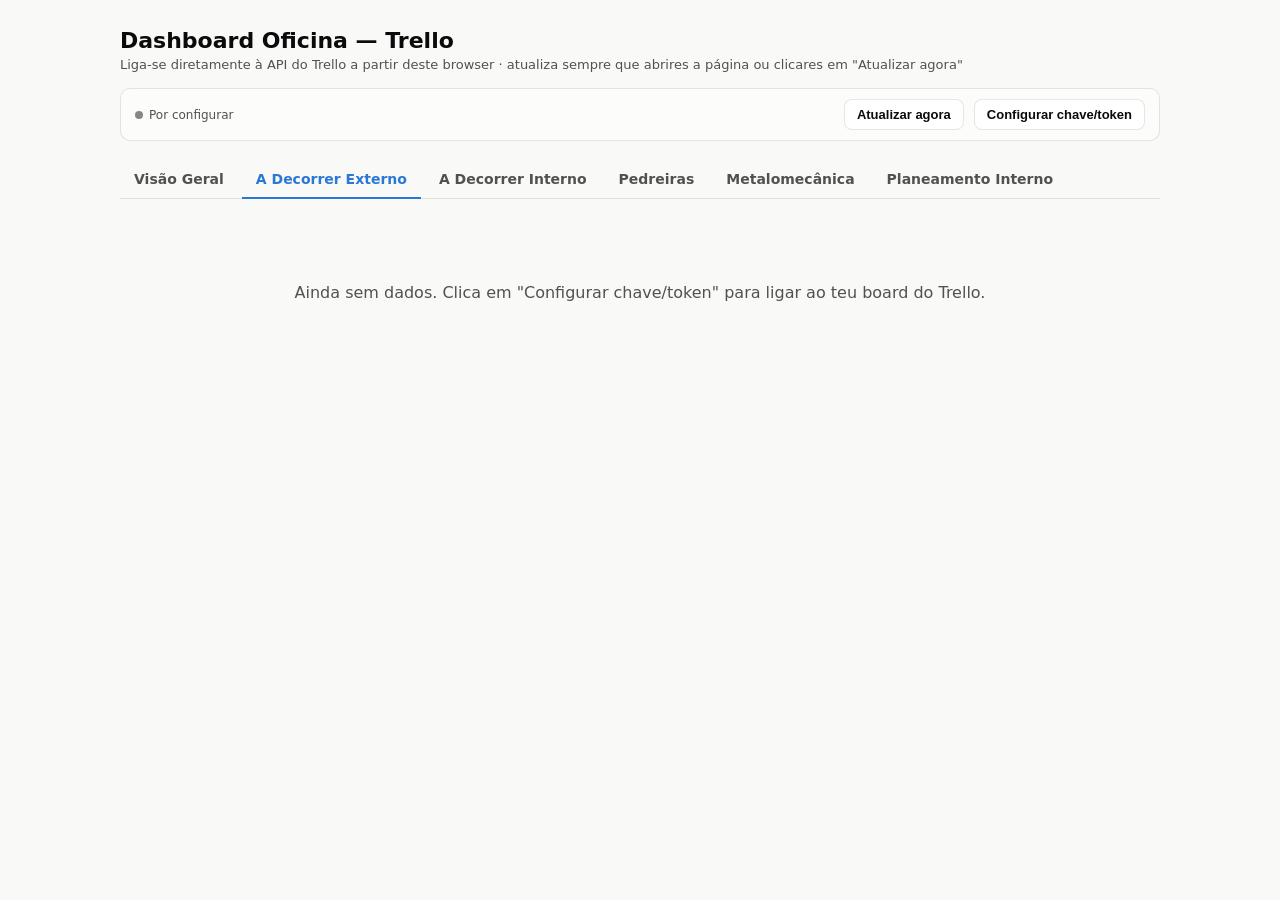
==== decorrer-externo.html @ ce0b16b5 "Add files via upload" ====
<!DOCTYPE html>
<html lang="pt">
<head>
<meta charset="UTF-8">
<meta name="viewport" content="width=device-width, initial-scale=1">
<title>Dashboard Oficina — A Decorrer Externo</title>
<link rel="stylesheet" href="styles.css">
</head>
<body>
<div class="wrap"><div id="app"></div></div>
<script src="dashboard.js"></script>
<script>
function render(P, now) {
  const cards = P.decorrerExterno;
  const supplierCounts = {};
  cards.forEach(c => { if (c.supplier) supplierCounts[c.supplier] = (supplierCounts[c.supplier]||0)+1; });
  const supplierData = Object.entries(supplierCounts).sort((a,b) => b[1]-a[1]);

  document.getElementById('content').innerHTML = `
    <div class="kpi-row">
      <div class="stat-tile"><div class="label">Cartões a decorrer</div><div class="value">${cards.length}</div></div>
      <div class="stat-tile"><div class="label">Fornecedores distintos</div><div class="value">${supplierData.length}</div></div>
    </div>
    <section class="card">
      <h2>A Decorrer Externo</h2>
      <p class="desc">${cards.length} cartões atualmente em curso · lista "Intervenções Externas DECORRER" · "Dias a decorrer" conta desde a data de início (ou, se não preenchida, desde a criação do cartão — assinalado com *)</p>
      <p class="info-note" style="margin-top:0;margin-bottom:10px;">Cartões por fornecedor (extraído do texto entre [] no início do nome do cartão):</p>
      ${hbarChart(supplierData, CAT_BLUE, {width:720, barH:16, gap:10})}
      <div style="margin-top:18px;">${cardTable(cards, {showStart:true, showRunning:true, now})}</div>
    </section>
  `;
}
initPage('decorrer-externo', render);
</script>
</body>
</html>
---- styles.css ----
:root {
  --surface-1: #fcfcfb; --surface-2: #ffffff; --page-plane: #f9f9f7;
  --text-primary: #0b0b0b; --text-secondary: #52514e; --text-muted: #898781;
  --grid-line: #e1e0d9; --baseline: #c3c2b7; --border: rgba(11,11,11,0.10);
  --series-1: #2a78d6; --good: #0ca30c; --warning: #fab219; --serious: #ec835a; --critical: #d03b3b;
}
@media (prefers-color-scheme: dark) {
  :root {
    --surface-1: #1a1a19; --surface-2: #212120; --page-plane: #0d0d0d;
    --text-primary: #ffffff; --text-secondary: #c3c2b7; --text-muted: #898781;
    --grid-line: #2c2c2a; --baseline: #383835; --border: rgba(255,255,255,0.10);
    --series-1: #3987e5; --good: #0ca30c; --warning: #fab219; --serious: #ec835a; --critical: #e66767;
  }
}
* { box-sizing: border-box; }
body { margin: 0; font-family: system-ui, -apple-system, "Segoe UI", sans-serif; background: var(--page-plane); color: var(--text-primary); }
.wrap { max-width: 1080px; margin: 0 auto; padding: 28px 20px 80px; }
header.top h1 { font-size: 22px; margin: 0 0 4px; }
header.top h1 a { color: inherit; text-decoration: none; }
header.top p { margin: 0; color: var(--text-secondary); font-size: 13px; }

.toolbar { display: flex; flex-wrap: wrap; align-items: center; gap: 10px; margin: 16px 0 8px;
  background: var(--surface-1); border: 1px solid var(--border); border-radius: 10px; padding: 10px 14px; }
.toolbar .status { font-size: 12px; color: var(--text-secondary); margin-right: auto; }
.toolbar button { appearance: none; border: 1px solid var(--border); background: var(--surface-2); color: var(--text-primary);
  border-radius: 8px; padding: 7px 12px; font-size: 13px; cursor: pointer; font-weight: 600; }
.toolbar button.primary { background: var(--series-1); color: #fff; border-color: var(--series-1); }
.toolbar button:hover { filter: brightness(0.97); }
.dot-live { width: 8px; height: 8px; border-radius: 50%; display: inline-block; margin-right: 6px; background: var(--text-muted); }
.dot-live.ok { background: var(--good); }
.dot-live.err { background: var(--critical); }

nav.pages { display: flex; flex-wrap: wrap; gap: 4px; margin: 20px 0 24px; border-bottom: 1px solid var(--grid-line); }
nav.pages a { appearance: none; border: none; background: none; cursor: pointer; padding: 10px 14px; font-size: 14px; font-weight: 600;
  color: var(--text-secondary); border-bottom: 2px solid transparent; margin-bottom: -1px; text-decoration: none; }
nav.pages a.active { color: var(--series-1); border-bottom-color: var(--series-1); }
nav.pages a:hover { color: var(--series-1); }

.kpi-row { display: grid; grid-template-columns: repeat(auto-fit, minmax(140px, 1fr)); gap: 10px; margin-bottom: 28px; }
.stat-tile { background: var(--surface-1); border: 1px solid var(--border); border-radius: 10px; padding: 14px 16px; }
.stat-tile .label { font-size: 12px; color: var(--text-secondary); margin-bottom: 6px; }
.stat-tile .value { font-size: 26px; font-weight: 600; line-height: 1; }
.stat-tile .sub { font-size: 11px; color: var(--text-muted); margin-top: 4px; }

section.card { background: var(--surface-1); border: 1px solid var(--border); border-radius: 12px; padding: 20px 22px; margin-bottom: 20px; scroll-margin-top: 16px; }
section.card h2 { font-size: 16px; margin: 0 0 2px; display: flex; align-items: center; justify-content: space-between; gap: 10px; }
section.card h2 .see-more { font-size: 12px; font-weight: 600; color: var(--series-1); text-decoration: none; white-space: nowrap; }
section.card h2 .see-more:hover { text-decoration: underline; }
section.card .desc { font-size: 12px; color: var(--text-secondary); margin: 0 0 16px; }

table { width: 100%; border-collapse: collapse; font-size: 13px; }
table th { text-align: left; font-size: 11px; text-transform: uppercase; letter-spacing: .02em; color: var(--text-muted); font-weight: 600; padding: 6px 8px; border-bottom: 1px solid var(--grid-line); white-space: nowrap; cursor: pointer; user-select: none; }
table th:hover { color: var(--text-secondary); }
table th::after { content: ''; opacity: .35; margin-left: 4px; font-size: 10px; }
table th.sort-asc::after { content: '▲'; opacity: 1; color: var(--series-1); }
table th.sort-desc::after { content: '▼'; opacity: 1; color: var(--series-1); }
table td { padding: 8px 8px; border-bottom: 1px solid var(--grid-line); color: var(--text-primary); vertical-align: top; }
table tr:last-child td { border-bottom: none; }
table a { color: var(--text-primary); text-decoration: none; }
table a:hover { color: var(--series-1); text-decoration: underline; }
.col-id { color: var(--text-muted); white-space: nowrap; }
.overdue { color: var(--critical); font-weight: 600; }
.days-warning { color: #a06a00; font-weight: 600; }
.days-critical { color: var(--critical); font-weight: 600; }
@media (prefers-color-scheme: dark) { .days-warning { color: var(--warning); } }
.approx { color: var(--text-muted); }
.chip { display: inline-block; font-size: 10px; padding: 2px 7px; border-radius: 999px; background: color-mix(in srgb, var(--chip) 16%, transparent); color: var(--text-primary); border: 1px solid color-mix(in srgb, var(--chip) 55%, transparent); margin: 1px 3px 1px 0; }
.dot { display: inline-block; width: 9px; height: 9px; border-radius: 50%; background: var(--chip); margin-right: 7px; }

.bar-label { font-size: 12px; fill: var(--text-secondary); }
.bar-value { font-size: 12px; fill: var(--text-primary); font-weight: 600; }
.bar-track { fill: var(--grid-line); }
.bar-link:hover .bar-fill { filter: brightness(1.12); }
.bar-link:hover .bar-label { fill: var(--series-1); }
.bar-link { cursor: pointer; }
.axis-label { font-size: 10px; fill: var(--text-muted); }
.grid-line { stroke: var(--grid-line); stroke-width: 1; }
.area-fill { fill: var(--series-1); opacity: .10; }
.line-path { fill: none; stroke: var(--series-1); stroke-width: 2; stroke-linejoin: round; stroke-linecap: round; }
.line-dot { fill: var(--series-1); stroke: var(--surface-1); stroke-width: 2; }
.line-end-label { font-size: 12px; fill: var(--text-primary); font-weight: 600; }

.site-block { margin-bottom: 18px; scroll-margin-top: 16px; }
.site-block h3 { font-size: 13px; margin: 0 0 6px; color: var(--text-secondary); }
.label-group { margin-bottom: 22px; scroll-margin-top: 16px; }
.label-group h3 { font-size: 13px; margin: 0 0 8px; display: flex; align-items: center; }
.label-group .count { color: var(--text-muted); font-weight: 400; margin-left: 4px; }
details.tbl-toggle summary { cursor: pointer; font-size: 12px; color: var(--text-secondary); margin-top: 10px; }
footer.note { font-size: 11px; color: var(--text-muted); margin-top: 30px; line-height: 1.5; }
.info-note { font-size: 11px; color: var(--text-muted); margin-top: 6px; }

.modal-backdrop { position: fixed; inset: 0; background: rgba(0,0,0,0.4); display: flex; align-items: center; justify-content: center; z-index: 50; padding: 20px; }
.modal { background: var(--surface-2); border-radius: 12px; padding: 24px; max-width: 460px; width: 100%; border: 1px solid var(--border); }
.modal h3 { margin: 0 0 6px; font-size: 16px; }
.modal p { font-size: 12px; color: var(--text-secondary); line-height: 1.5; }
.modal label { display: block; font-size: 12px; font-weight: 600; margin: 12px 0 4px; }
.modal input, .modal textarea { width: 100%; padding: 8px 10px; border-radius: 8px; border: 1px solid var(--border); background: var(--page-plane); color: var(--text-primary); font-size: 13px; font-family: inherit; }
.modal textarea { min-height: 90px; resize: vertical; }
.modal .row { display: flex; gap: 8px; margin-top: 18px; }
.modal .row button { flex: 1; }
.hint { font-size: 11px; color: var(--text-muted); margin-top: 14px; border-top: 1px solid var(--grid-line); padding-top: 10px; }
.empty-state { text-align: center; padding: 60px 20px; color: var(--text-secondary); }
.subgroup-title { font-size: 12px; font-weight: 700; text-transform: uppercase; letter-spacing: .03em; color: var(--text-muted); margin: 18px 0 8px; }
.subgroup-title:first-child { margin-top: 0; }
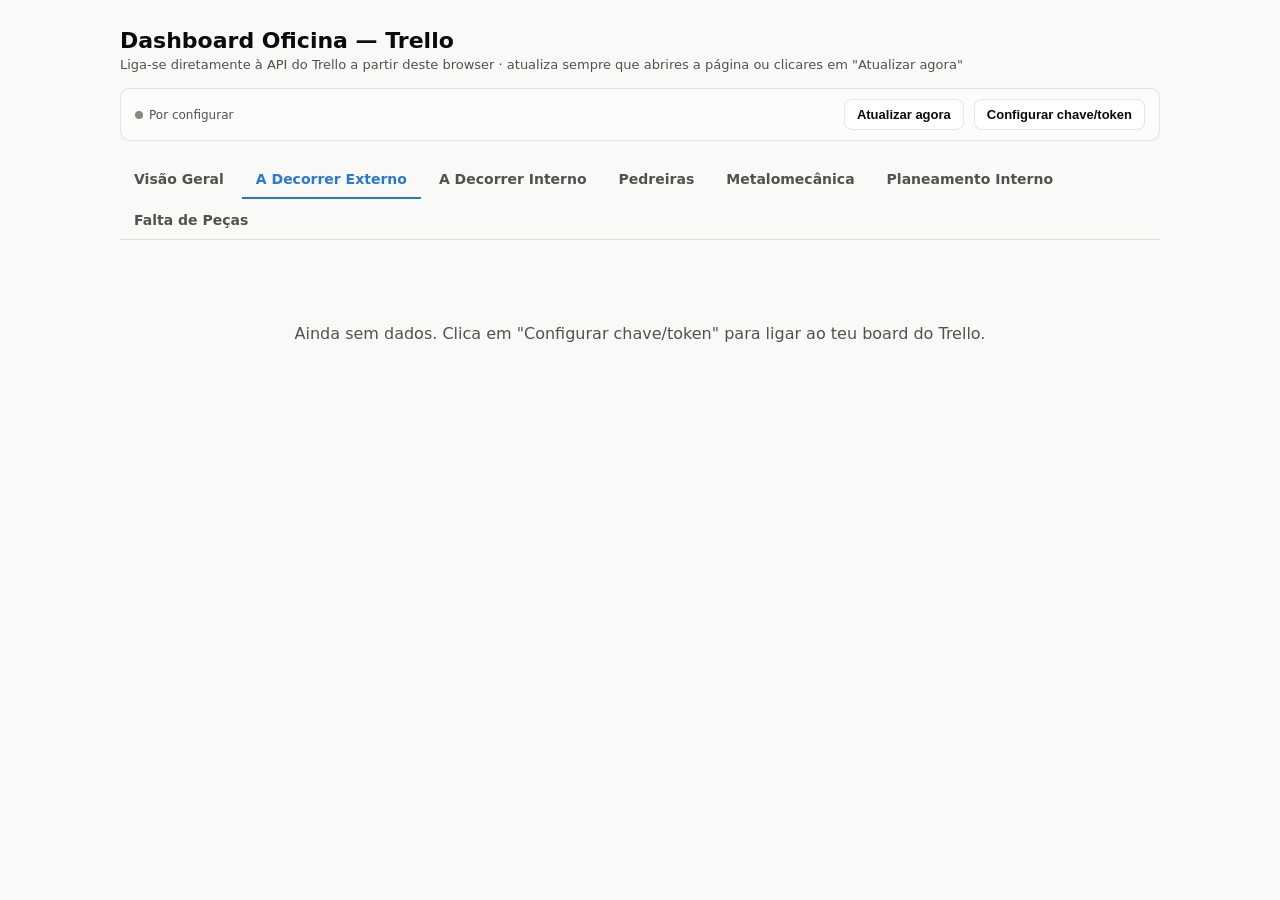
==== commit 269950c7: "Add files via upload" ====
--- a/decorrer-externo.html
+++ b/decorrer-externo.html
@@ -26,7 +26,7 @@
       <p class="desc">${cards.length} cartões atualmente em curso · lista "Intervenções Externas DECORRER" · "Dias a decorrer" conta desde a data de início (ou, se não preenchida, desde a criação do cartão — assinalado com *)</p>
       <p class="info-note" style="margin-top:0;margin-bottom:10px;">Cartões por fornecedor (extraído do texto entre [] no início do nome do cartão):</p>
       ${hbarChart(supplierData, CAT_BLUE, {width:720, barH:16, gap:10})}
-      <div style="margin-top:18px;">${cardTable(cards, {showStart:true, showRunning:true, now})}</div>
+      <div style="margin-top:18px;">${cardTable(cards, {showStart:true, showRunning:true, sortByRunning:true, now, boardLabels:P.boardLabels, boardMembers:P.boardMembers})}</div>
     </section>
   `;
 }
--- a/styles.css
+++ b/styles.css
@@ -41,6 +41,8 @@
 .stat-tile .label { font-size: 12px; color: var(--text-secondary); margin-bottom: 6px; }
 .stat-tile .value { font-size: 26px; font-weight: 600; line-height: 1; }
 .stat-tile .sub { font-size: 11px; color: var(--text-muted); margin-top: 4px; }
+.stat-tile .sub a { color: var(--series-1); text-decoration: none; font-weight: 600; }
+.stat-tile .sub a:hover { text-decoration: underline; }
 
 section.card { background: var(--surface-1); border: 1px solid var(--border); border-radius: 12px; padding: 20px 22px; margin-bottom: 20px; scroll-margin-top: 16px; }
 section.card h2 { font-size: 16px; margin: 0 0 2px; display: flex; align-items: center; justify-content: space-between; gap: 10px; }
@@ -63,8 +65,58 @@
 .days-warning { color: #a06a00; font-weight: 600; }
 .days-critical { color: var(--critical); font-weight: 600; }
 @media (prefers-color-scheme: dark) { .days-warning { color: var(--warning); } }
+
+td.due-cell { white-space: nowrap; }
+input.due-input { font: inherit; font-size: 12px; color: var(--text-primary); background: transparent;
+  border: 1px solid transparent; border-radius: 6px; padding: 3px 4px; width: 118px; cursor: pointer; }
+input.due-input:hover, input.due-input:focus { border-color: var(--border); background: var(--surface-2); cursor: text; }
+button.due-clear { appearance: none; border: none; background: none; color: var(--text-muted); cursor: pointer;
+  font-size: 14px; line-height: 1; padding: 2px 4px; vertical-align: middle; }
+button.due-clear:hover { color: var(--critical); }
+.due-status { font-size: 10px; margin-left: 4px; color: var(--text-muted); }
+.due-status.saving { color: var(--text-muted); }
+.due-status.ok { color: var(--good); }
+.due-status.err { color: var(--critical); font-weight: 600; }
+.overdue-badge { display: inline-block; font-size: 10px; font-weight: 600; color: var(--critical);
+  background: color-mix(in srgb, var(--critical) 14%, transparent); border-radius: 999px; padding: 2px 7px; margin-left: 4px; }
 .approx { color: var(--text-muted); }
+button.due-complete-btn { appearance: none; border: 1px solid var(--border); background: var(--surface-2); color: var(--text-muted);
+  border-radius: 999px; width: 18px; height: 18px; line-height: 1; font-size: 11px; cursor: pointer; margin-left: 4px; vertical-align: middle; }
+button.due-complete-btn:hover { border-color: var(--good); color: var(--good); }
+button.due-complete-btn.active { background: var(--good); border-color: var(--good); color: #fff; }
+
+td.start-cell { white-space: nowrap; }
+input.start-input { font: inherit; font-size: 12px; color: var(--text-primary); background: transparent;
+  border: 1px solid transparent; border-radius: 6px; padding: 3px 4px; width: 110px; cursor: pointer; }
+input.start-input:hover, input.start-input:focus { border-color: var(--border); background: var(--surface-2); cursor: text; }
+button.start-clear { appearance: none; border: none; background: none; color: var(--text-muted); cursor: pointer;
+  font-size: 14px; line-height: 1; padding: 2px 4px; vertical-align: middle; }
+button.start-clear:hover { color: var(--critical); }
+
+button.card-edit-btn { appearance: none; border: 1px solid var(--border); background: var(--surface-2); color: var(--text-secondary);
+  border-radius: 999px; width: 18px; height: 18px; line-height: 1; font-size: 11px; cursor: pointer; margin-left: 6px; vertical-align: middle; }
+button.card-edit-btn:hover { color: var(--series-1); border-color: var(--series-1); }
+.card-members { font-size: 11px; color: var(--text-muted); margin-top: 2px; }
+.checklist-badge { display: inline-block; font-size: 10px; font-weight: 600; padding: 1px 7px; border-radius: 999px;
+  background: var(--surface-2); border: 1px solid var(--border); color: var(--text-secondary); margin-left: 6px; vertical-align: middle; }
+.checklist-badge.done { background: color-mix(in srgb, var(--good) 16%, transparent); border-color: color-mix(in srgb, var(--good) 55%, transparent); color: var(--good); }
 .chip { display: inline-block; font-size: 10px; padding: 2px 7px; border-radius: 999px; background: color-mix(in srgb, var(--chip) 16%, transparent); color: var(--text-primary); border: 1px solid color-mix(in srgb, var(--chip) 55%, transparent); margin: 1px 3px 1px 0; }
+.chips-empty { color: var(--text-muted); }
+
+td.labels-cell { position: relative; min-width: 160px; }
+.chips-display { display: inline; }
+button.labels-edit-btn { appearance: none; border: 1px solid var(--border); background: var(--surface-2); color: var(--text-secondary);
+  border-radius: 999px; width: 18px; height: 18px; line-height: 1; font-size: 13px; cursor: pointer; margin-left: 4px; vertical-align: middle; }
+button.labels-edit-btn:hover { color: var(--series-1); border-color: var(--series-1); }
+.labels-popover { position: absolute; z-index: 20; top: 100%; left: 0; margin-top: 4px; min-width: 200px;
+  max-height: 260px; overflow-y: auto;
+  background: var(--surface-2); border: 1px solid var(--border); border-radius: 10px; padding: 8px;
+  box-shadow: 0 6px 20px rgba(0,0,0,0.12); }
+.labels-popover-item { display: flex; align-items: center; gap: 6px; font-size: 12px; font-weight: 400;
+  padding: 5px 4px; border-radius: 6px; cursor: pointer; white-space: nowrap; }
+.labels-popover-item:hover { background: var(--page-plane); }
+.labels-popover-item input { margin: 0; }
+.labels-popover-footer { margin-top: 4px; padding-top: 6px; border-top: 1px solid var(--grid-line); min-height: 14px; }
 .dot { display: inline-block; width: 9px; height: 9px; border-radius: 50%; background: var(--chip); margin-right: 7px; }
 
 .bar-label { font-size: 12px; fill: var(--text-secondary); }
@@ -89,15 +141,27 @@
 footer.note { font-size: 11px; color: var(--text-muted); margin-top: 30px; line-height: 1.5; }
 .info-note { font-size: 11px; color: var(--text-muted); margin-top: 6px; }
 
-.modal-backdrop { position: fixed; inset: 0; background: rgba(0,0,0,0.4); display: flex; align-items: center; justify-content: center; z-index: 50; padding: 20px; }
-.modal { background: var(--surface-2); border-radius: 12px; padding: 24px; max-width: 460px; width: 100%; border: 1px solid var(--border); }
+.modal-backdrop { position: fixed; inset: 0; background: rgba(0,0,0,0.4); display: flex; align-items: center; justify-content: center; z-index: 50; padding: 20px; overflow-y: auto; }
+.modal { background: var(--surface-2); border-radius: 12px; padding: 24px; max-width: 460px; width: 100%; border: 1px solid var(--border); margin: auto; }
+.modal.modal-wide { max-width: 560px; }
 .modal h3 { margin: 0 0 6px; font-size: 16px; }
 .modal p { font-size: 12px; color: var(--text-secondary); line-height: 1.5; }
 .modal label { display: block; font-size: 12px; font-weight: 600; margin: 12px 0 4px; }
-.modal input, .modal textarea { width: 100%; padding: 8px 10px; border-radius: 8px; border: 1px solid var(--border); background: var(--page-plane); color: var(--text-primary); font-size: 13px; font-family: inherit; }
+.modal input, .modal textarea, .modal select { width: 100%; padding: 8px 10px; border-radius: 8px; border: 1px solid var(--border); background: var(--page-plane); color: var(--text-primary); font-size: 13px; font-family: inherit; }
 .modal textarea { min-height: 90px; resize: vertical; }
 .modal .row { display: flex; gap: 8px; margin-top: 18px; }
 .modal .row button { flex: 1; }
+.modal-checklist { max-height: 160px; overflow-y: auto; border: 1px solid var(--border); border-radius: 8px; padding: 6px 8px; }
+.modal-checklist label { display: flex; align-items: center; gap: 6px; font-size: 12px; font-weight: 400; margin: 0; padding: 4px 2px; }
+.modal-checklist label input { width: auto; margin: 0; }
+.modal-checklist-group { margin-top: 10px; }
+.modal-checklist-group:first-of-type { margin-top: 4px; }
+.modal-checklist-group-title { font-size: 12px; font-weight: 600; margin-bottom: 4px; }
+.modal-checklist-group-title .count { color: var(--text-muted); font-weight: 400; }
+.archive-row { margin-top: 18px; border-top: 1px solid var(--grid-line); padding-top: 14px; }
+button.btn-danger { appearance: none; border: 1px solid var(--critical); background: var(--surface-2); color: var(--critical);
+  border-radius: 8px; padding: 7px 12px; font-size: 13px; cursor: pointer; font-weight: 600; }
+button.btn-danger:hover { background: color-mix(in srgb, var(--critical) 12%, transparent); }
 .hint { font-size: 11px; color: var(--text-muted); margin-top: 14px; border-top: 1px solid var(--grid-line); padding-top: 10px; }
 .empty-state { text-align: center; padding: 60px 20px; color: var(--text-secondary); }
 .subgroup-title { font-size: 12px; font-weight: 700; text-transform: uppercase; letter-spacing: .03em; color: var(--text-muted); margin: 18px 0 8px; }
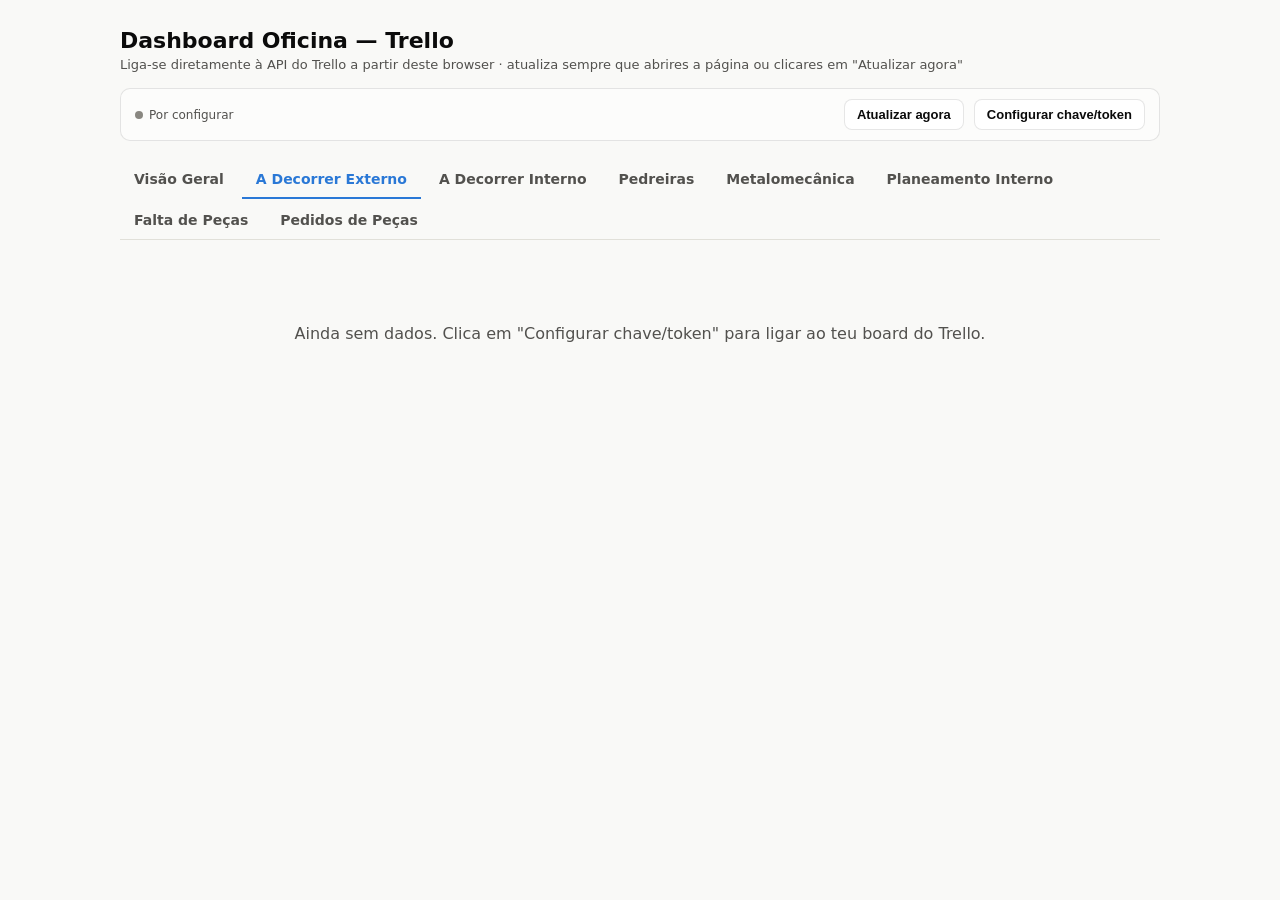
==== commit 50457894: "Add files via upload" ====
--- a/decorrer-externo.html
+++ b/decorrer-externo.html
@@ -4,6 +4,7 @@
 <meta charset="UTF-8">
 <meta name="viewport" content="width=device-width, initial-scale=1">
 <title>Dashboard Oficina — A Decorrer Externo</title>
+<link rel="icon" href="favicon.ico">
 <link rel="stylesheet" href="styles.css">
 </head>
 <body>
--- a/styles.css
+++ b/styles.css
@@ -100,6 +100,15 @@
 .checklist-badge { display: inline-block; font-size: 10px; font-weight: 600; padding: 1px 7px; border-radius: 999px;
   background: var(--surface-2); border: 1px solid var(--border); color: var(--text-secondary); margin-left: 6px; vertical-align: middle; }
 .checklist-badge.done { background: color-mix(in srgb, var(--good) 16%, transparent); border-color: color-mix(in srgb, var(--good) 55%, transparent); color: var(--good); }
+.material-requests { margin-top: 3px; display: flex; flex-wrap: wrap; gap: 4px; }
+.material-chip { display: inline-block; font-size: 10px; font-weight: 600; padding: 2px 8px; border-radius: 999px; text-decoration: none;
+  border: 1px solid var(--border); background: var(--surface-2); color: var(--text-secondary); }
+.material-chip:hover { text-decoration: underline; }
+.material-chip.status-neutral { background: var(--surface-2); border-color: var(--border); color: var(--text-secondary); }
+.material-chip.status-attention { background: color-mix(in srgb, var(--warning) 18%, transparent); border-color: color-mix(in srgb, var(--warning) 55%, transparent); color: color-mix(in srgb, var(--warning) 70%, var(--text-primary)); }
+.material-chip.status-progress { background: color-mix(in srgb, var(--series-1) 14%, transparent); border-color: color-mix(in srgb, var(--series-1) 50%, transparent); color: var(--series-1); }
+.material-chip.status-ordered { background: color-mix(in srgb, var(--series-1) 20%, transparent); border-color: color-mix(in srgb, var(--series-1) 60%, transparent); color: var(--series-1); }
+.material-chip.status-done { background: color-mix(in srgb, var(--good) 14%, transparent); border-color: color-mix(in srgb, var(--good) 50%, transparent); color: var(--good); }
 .chip { display: inline-block; font-size: 10px; padding: 2px 7px; border-radius: 999px; background: color-mix(in srgb, var(--chip) 16%, transparent); color: var(--text-primary); border: 1px solid color-mix(in srgb, var(--chip) 55%, transparent); margin: 1px 3px 1px 0; }
 .chips-empty { color: var(--text-muted); }
 
@@ -158,6 +167,11 @@
 .modal-checklist-group:first-of-type { margin-top: 4px; }
 .modal-checklist-group-title { font-size: 12px; font-weight: 600; margin-bottom: 4px; }
 .modal-checklist-group-title .count { color: var(--text-muted); font-weight: 400; }
+.search-box { display: flex; align-items: center; gap: 12px; margin-bottom: 16px; flex-wrap: wrap; }
+.search-box input[type="text"] { flex: 0 1 280px; padding: 9px 12px; border-radius: 8px; border: 1px solid var(--border);
+  background: var(--page-plane); color: var(--text-primary); font-size: 14px; font-family: inherit; }
+.search-box input[type="text"]:focus { outline: none; border-color: var(--series-1); }
+.search-box .count { font-size: 12px; color: var(--text-secondary); }
 .archive-row { margin-top: 18px; border-top: 1px solid var(--grid-line); padding-top: 14px; }
 button.btn-danger { appearance: none; border: 1px solid var(--critical); background: var(--surface-2); color: var(--critical);
   border-radius: 8px; padding: 7px 12px; font-size: 13px; cursor: pointer; font-weight: 600; }
